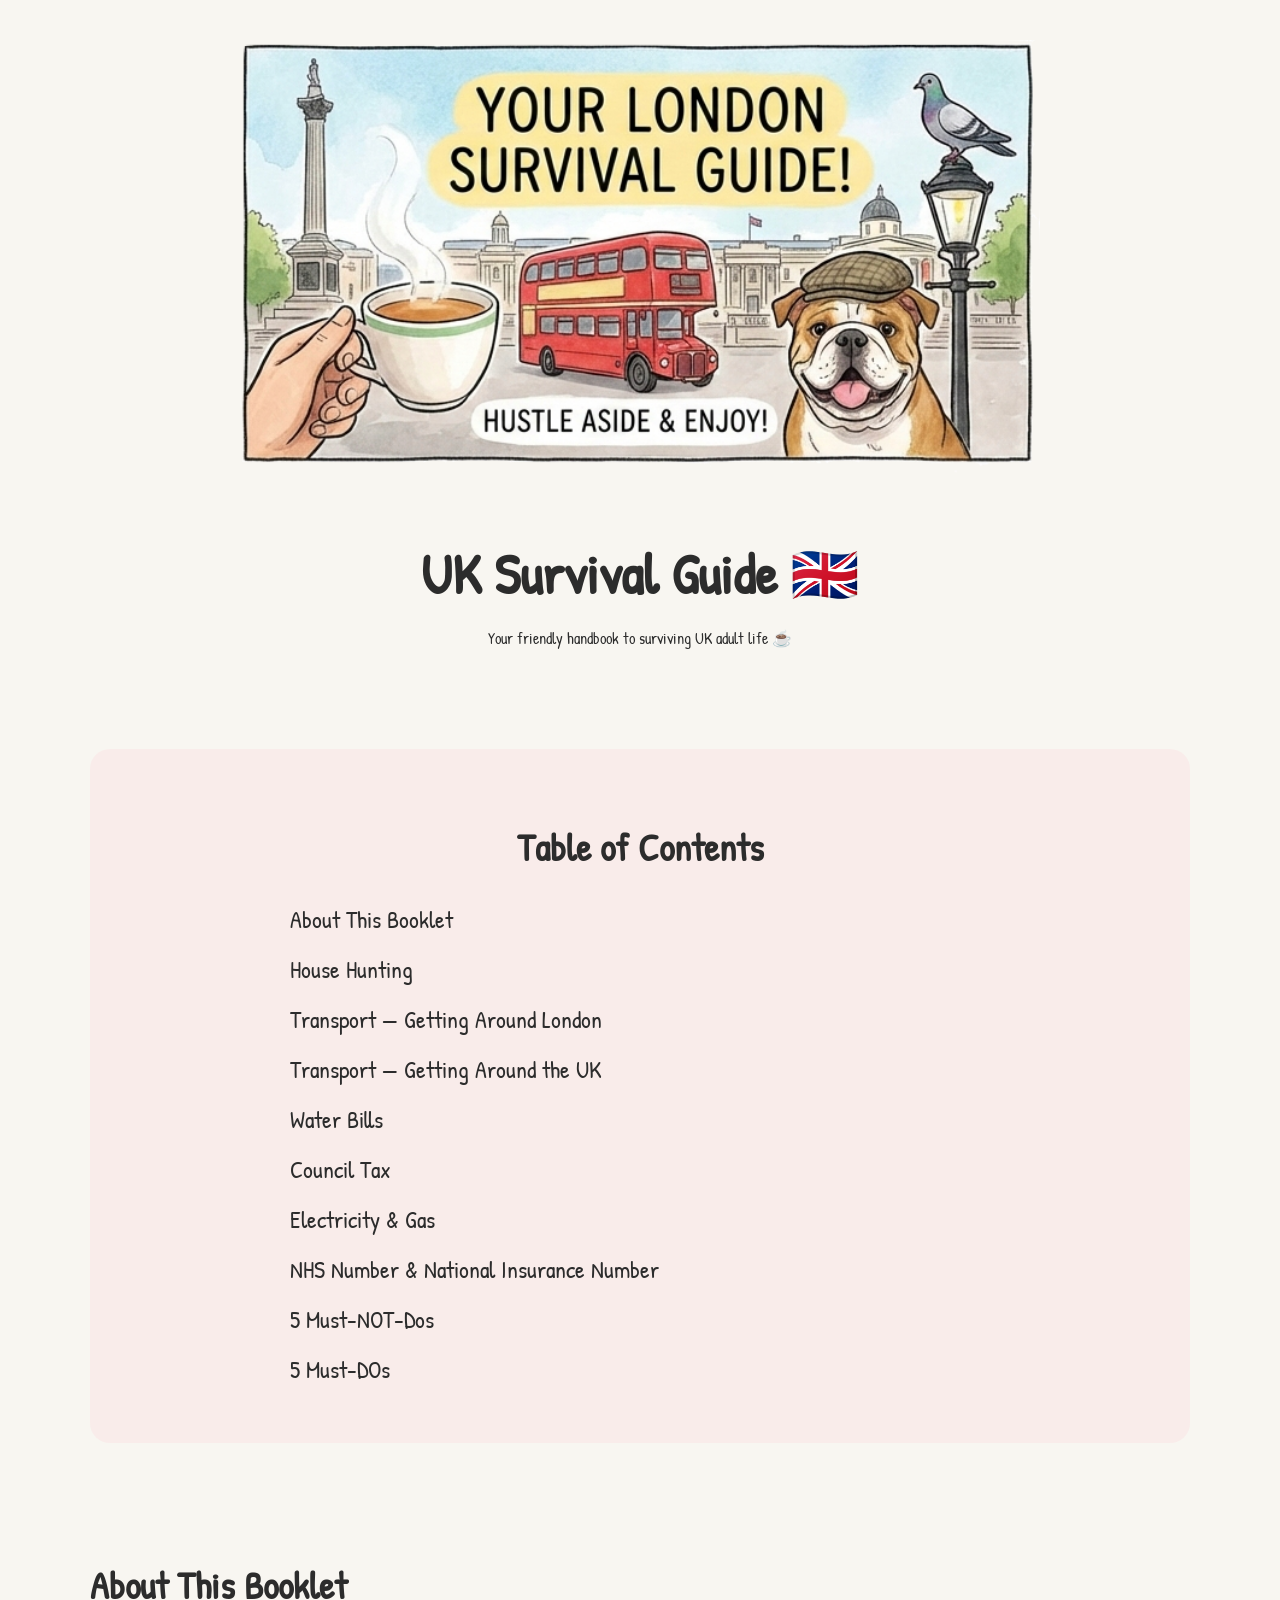
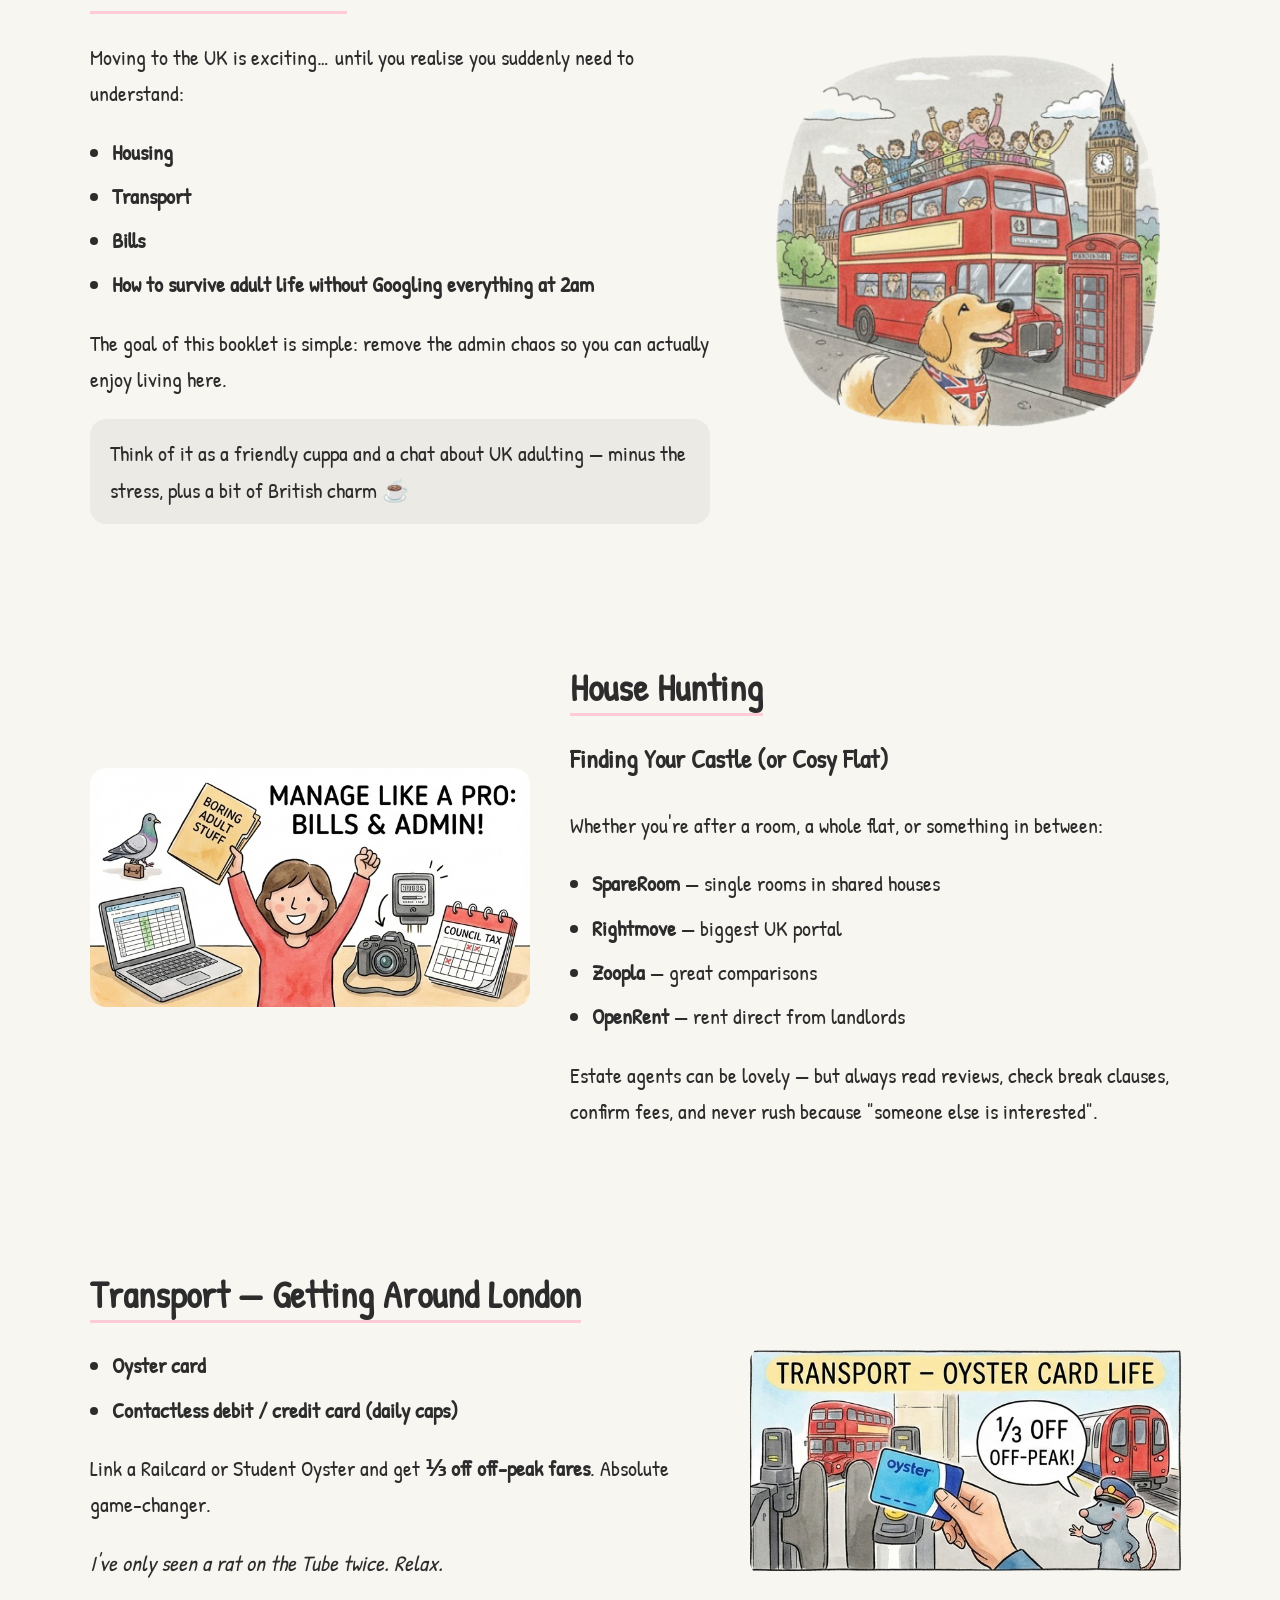
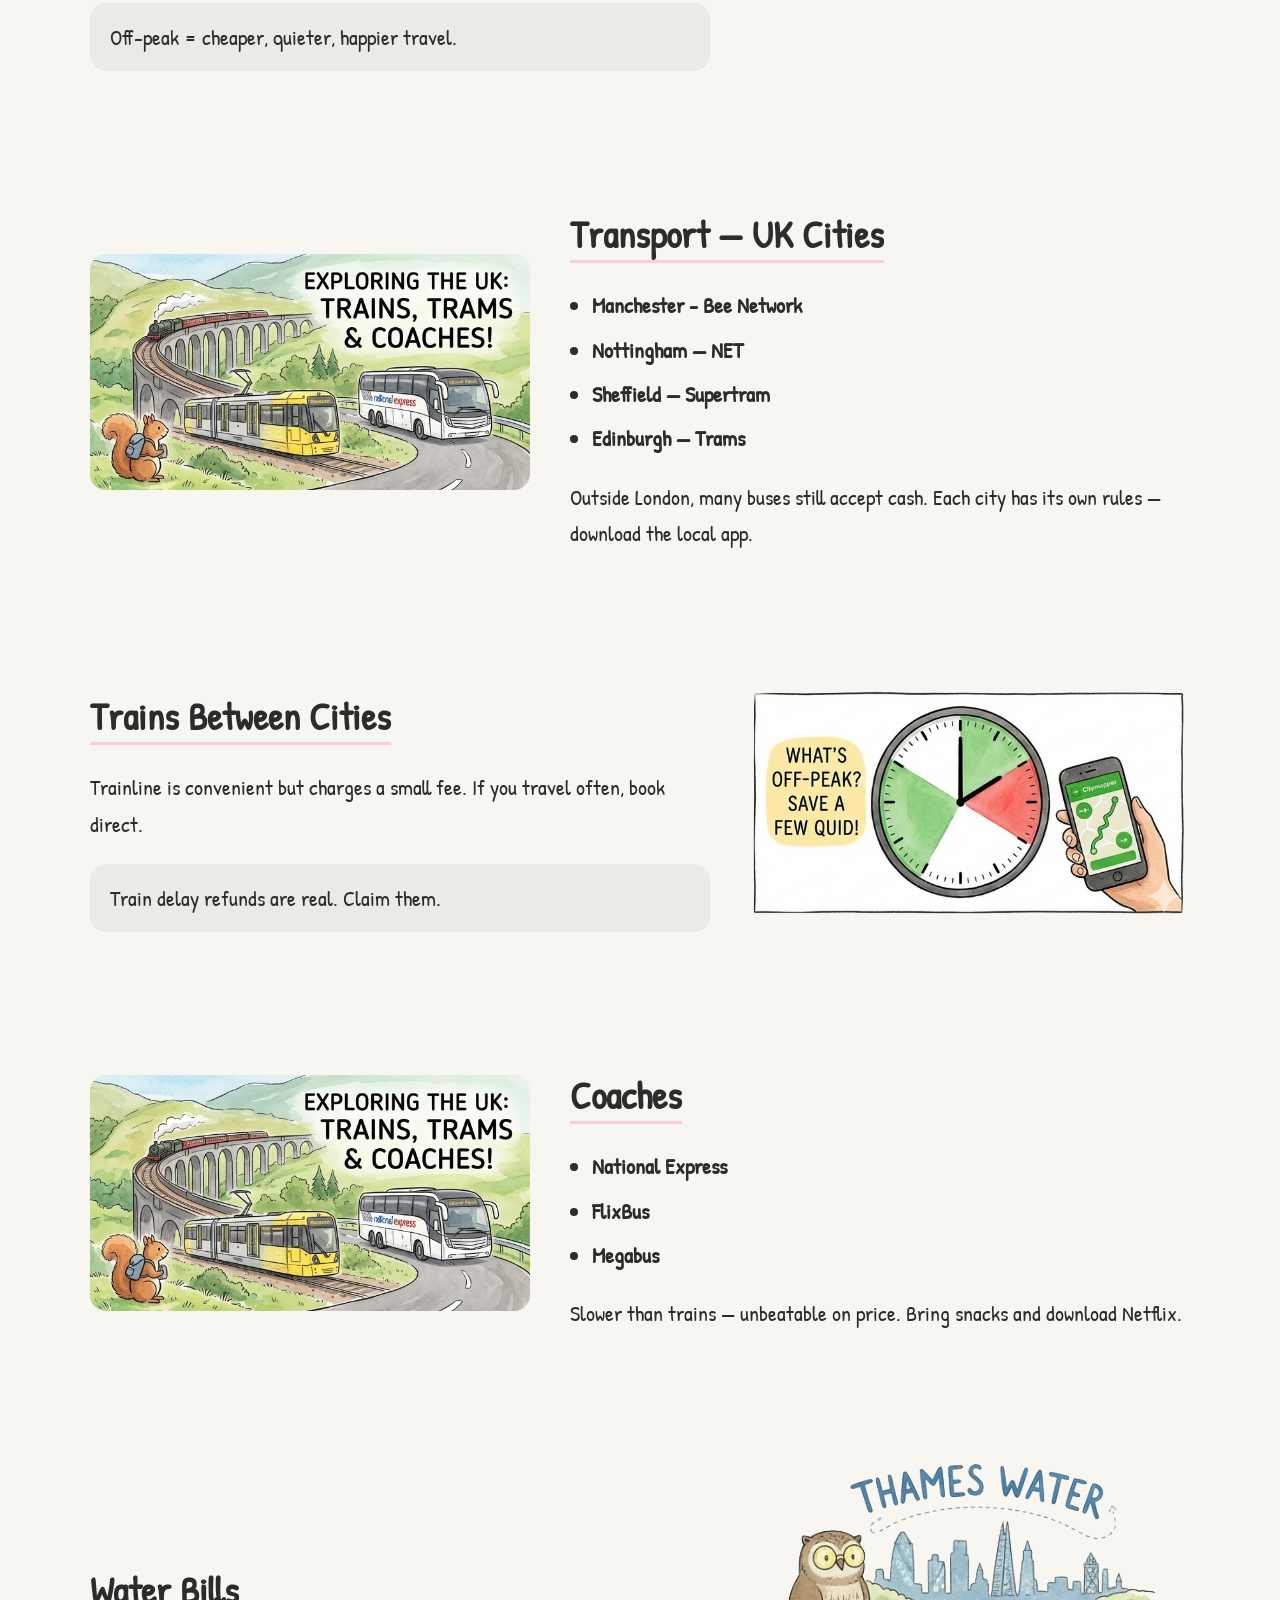
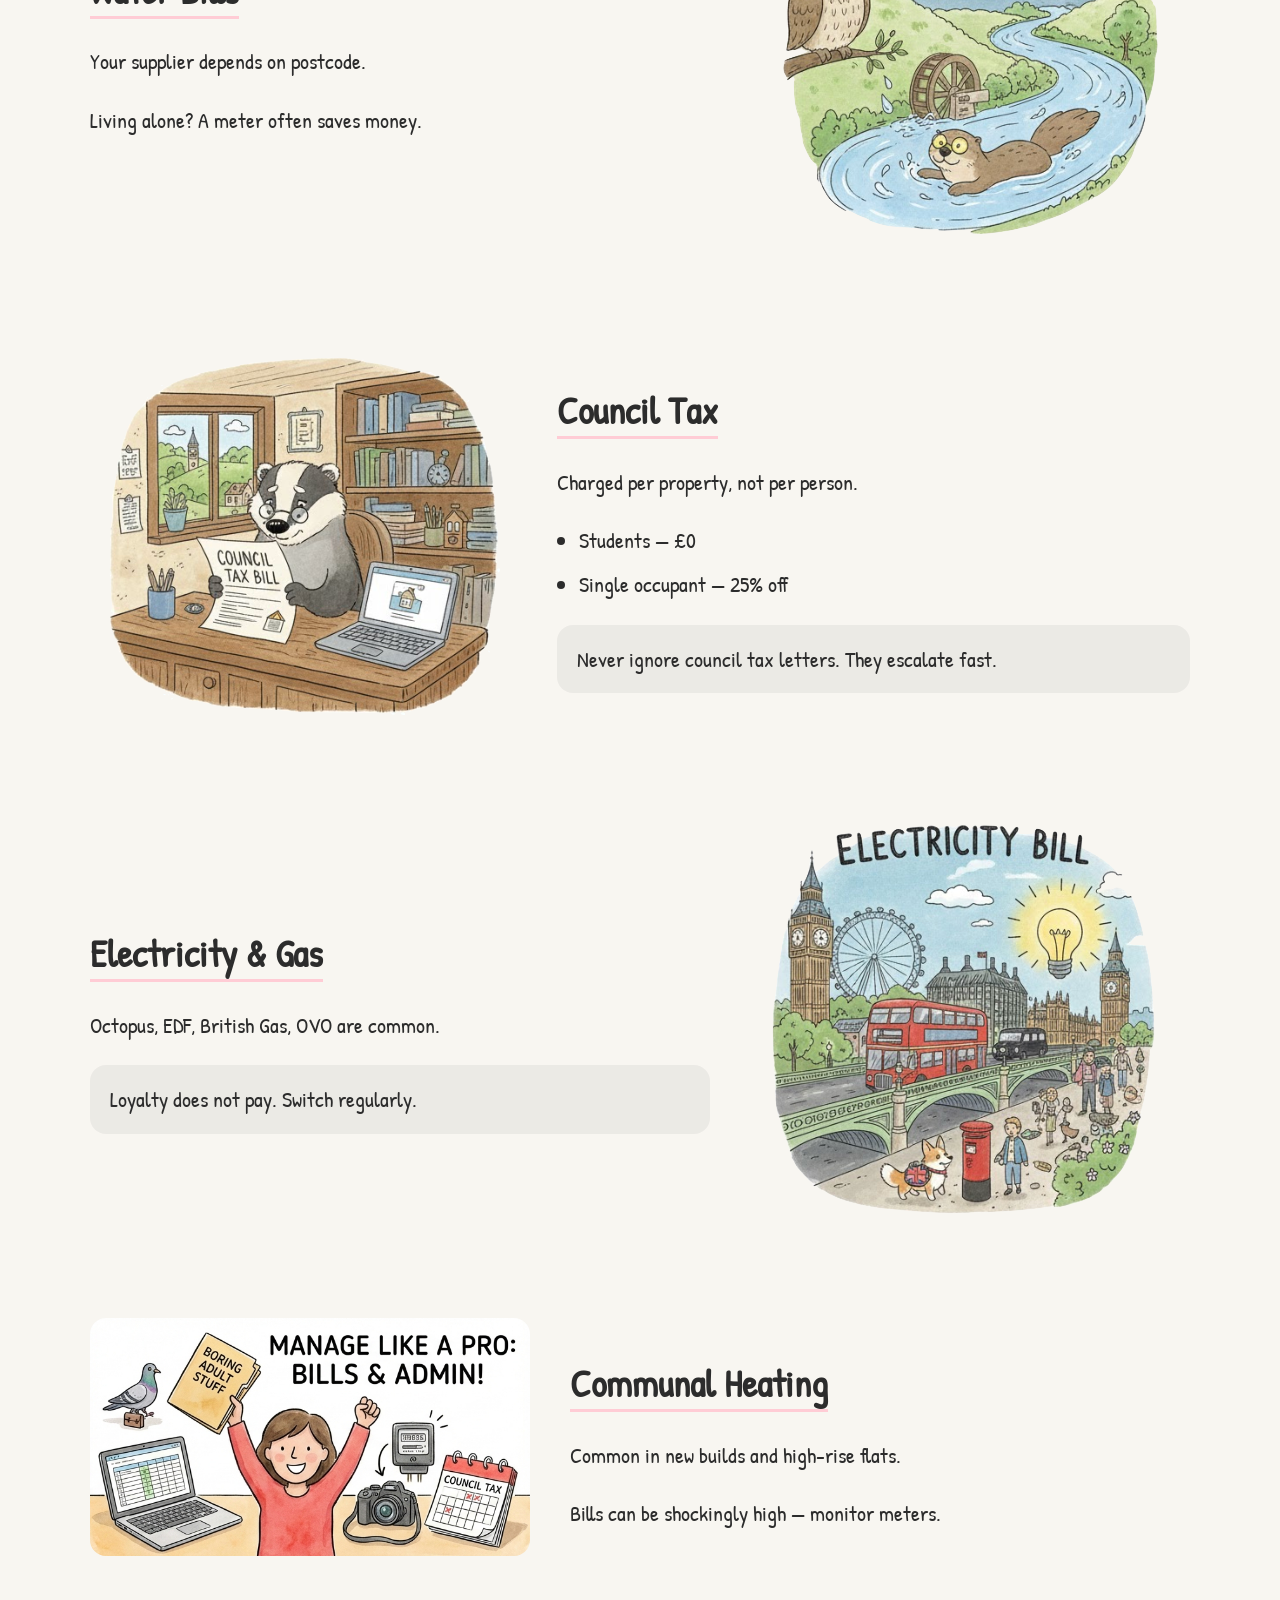
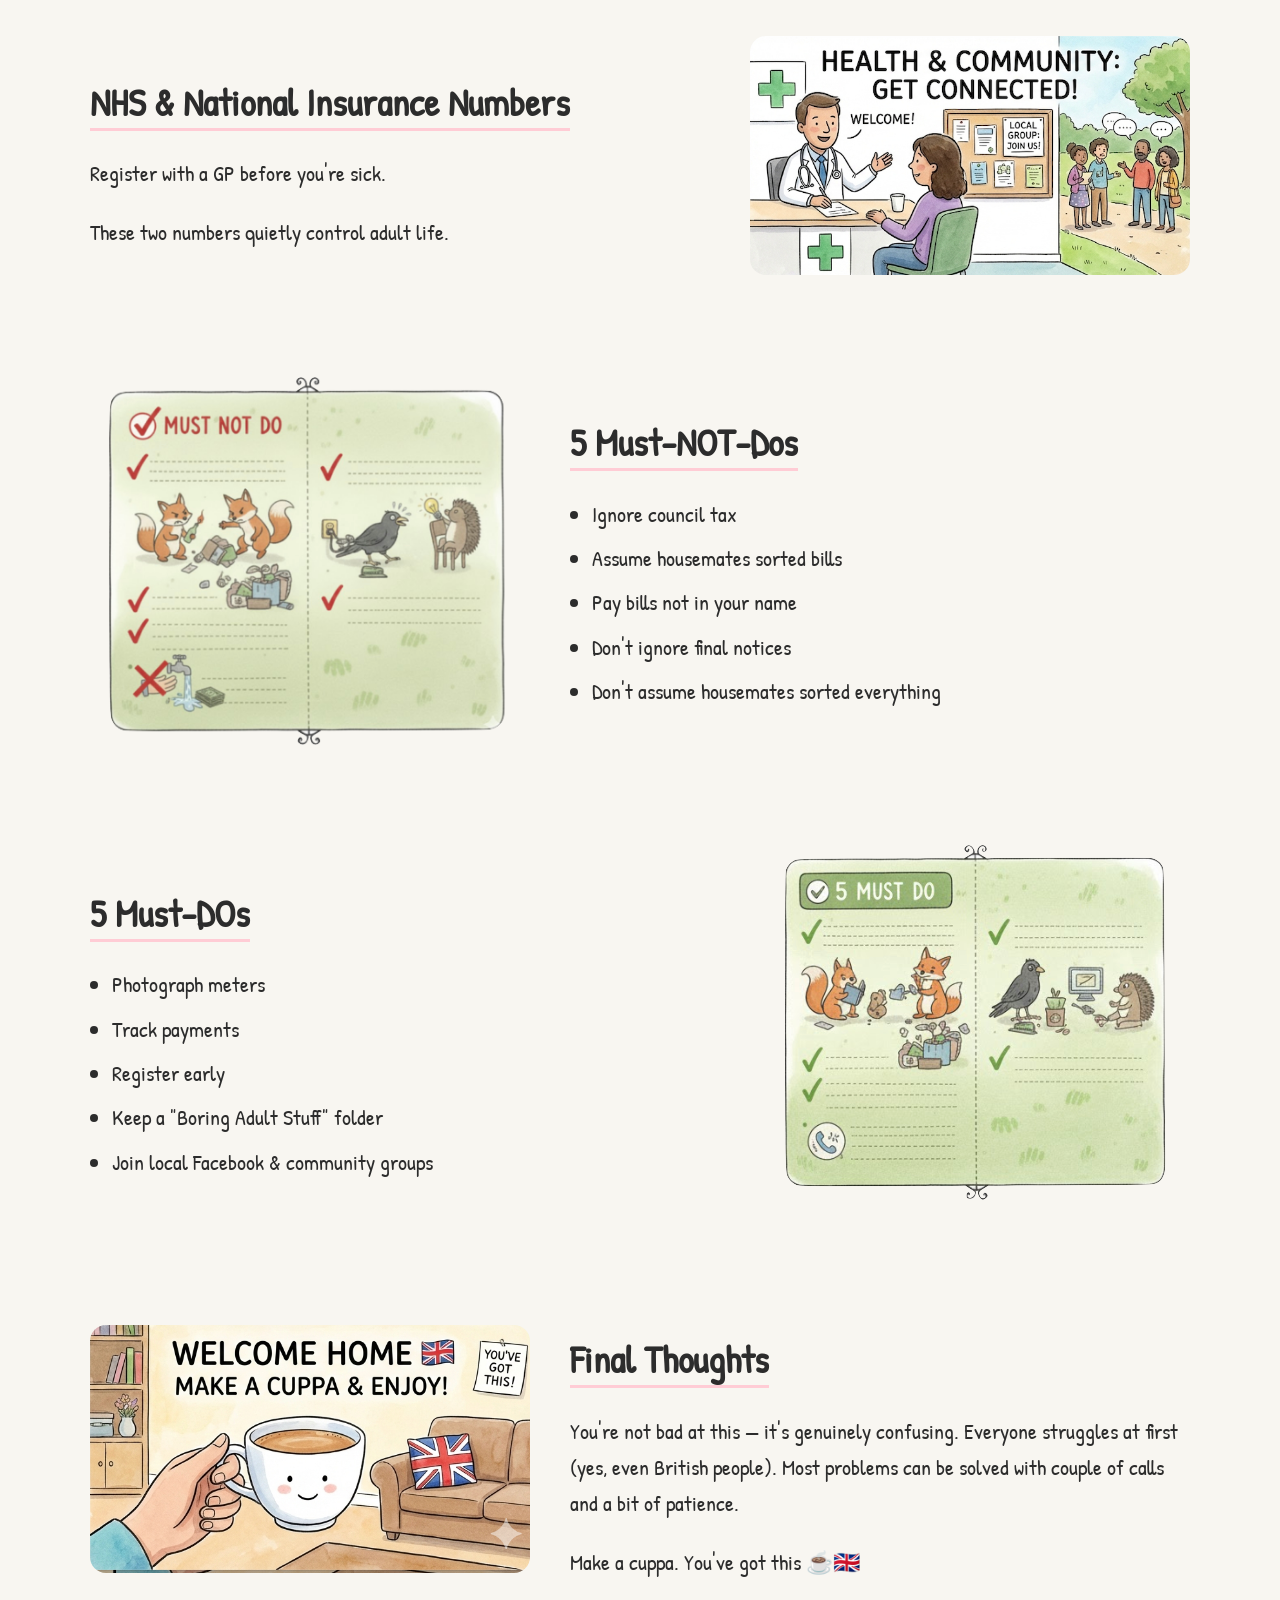
==== index.html @ 82cf4ee7 "Add files via upload" ====
<!DOCTYPE html>
<html lang="en">
<head>
  <meta charset="UTF-8">
  <meta name="viewport" content="width=device-width, initial-scale=1.0">
  <title>UK Survival Guide 🇬🇧</title>
  <link href="https://fonts.googleapis.com/css2?family=Patrick+Hand&display=swap" rel="stylesheet">
  <link rel="stylesheet" href="style.css">
</head>
<body>

<div class="container">

  <!-- ================= COVER ================= -->
  <div class="cover">
    <img src="assets/images/frontpage.png" alt="UK Survival Guide Cover">
    <h1>UK Survival Guide 🇬🇧</h1>
    <p>Your friendly handbook to surviving UK adult life ☕️</p>
  </div>

  <!-- ================= TABLE OF CONTENTS ================= -->
  <div class="toc-section">
    <h2>Table of Contents</h2>
    <ol class="toc-list">
      <li><a href="about.html">About This Booklet</a></li>
      <li><a href="housing.html">House Hunting</a></li>
      <li><a href="transport-london.html">Transport — Getting Around London</a></li>
      <li><a href="transport-uk.html">Transport — Getting Around the UK</a></li>
      <li><a href="water.html">Water Bills</a></li>
      <li><a href="council-tax.html">Council Tax</a></li>
      <li><a href="electricity-gas.html">Electricity & Gas</a></li>
      <li><a href="nhs-ni.html">NHS Number & National Insurance Number</a></li>

      <!-- 👇 IN-PAGE LINKS -->
      <li><a href="#must-not-dos">5 Must-NOT-Dos</a></li>
      <li><a href="#must-dos">5 Must-DOs</a></li>
    </ol>
  </div>


  <!-- ================= SECTION 1 ================= -->
  <div class="section">
    <div class="text">
      <h2><a href="about.html">About This Booklet</a></h2>

      <p>Moving to the UK is exciting… until you realise you suddenly need to understand:</p>
      <ul>
        <li><strong>Housing</strong></li>
        <li><strong>Transport</strong></li>
        <li><strong>Bills</strong></li>
        <li><strong>How to survive adult life without Googling everything at 2am</strong></li>
      </ul>

      <p>
        The goal of this booklet is simple: remove the admin chaos so you can actually enjoy living here.
      </p>

      <div class="callout">
        Think of it as a friendly cuppa and a chat about UK adulting —
        minus the stress, plus a bit of British charm ☕️
      </div>
    </div>
    <img src="assets/images/london.png" alt="London illustration">
  </div>

  <!-- ================= SECTION 2 ================= -->
  <div class="section">
    <div class="text">
      <h2><a href="housing.html">House Hunting</a></h2>
      <h3>Finding Your Castle (or Cosy Flat)</h3>

      <p>Whether you're after a room, a whole flat, or something in between:</p>

      <ul>
        <li><strong>SpareRoom</strong> — single rooms in shared houses</li>
        <li><strong>Rightmove</strong> — biggest UK portal</li>
        <li><strong>Zoopla</strong> — great comparisons</li>
        <li><strong>OpenRent</strong> — rent direct from landlords</li>
      </ul>

      <p>
        Estate agents can be lovely — but always read reviews, check break clauses,
        confirm fees, and never rush because "someone else is interested".
      </p>
    </div>
    <img src="assets/images/managebill.png" alt="Managing bills illustration">
  </div>

  <!-- ================= SECTION 3 ================= -->
  <div class="section">
    <div class="text">
      <h2><a href="transport-london.html">Transport — Getting Around London</a></h2>

      <ul>
        <li><strong>Oyster card</strong></li>
        <li><strong>Contactless debit / credit card (daily caps)</strong></li>
      </ul>

      <p>
        Link a Railcard or Student Oyster and get <strong>⅓ off off-peak fares</strong>.
        Absolute game-changer.
      </p>

      <p><em>I've only seen a rat on the Tube twice. Relax.</em></p>

      <div class="callout">
        Off-peak = cheaper, quieter, happier travel.
      </div>
    </div>
    <img src="assets/images/tube.png" alt="Tube illustration">
  </div>

  <!-- ================= SECTION 4 ================= -->
  <div class="section">
    <div class="text">
      <h2><a href="transport-uk.html">Transport — UK Cities</a></h2>

      <ul>
        <li><strong>Manchester - Bee Network</strong></li>
        <li><strong>Nottingham — NET</strong></li>
        <li><strong>Sheffield — Supertram</strong></li>
        <li><strong>Edinburgh — Trams</strong></li>
      </ul>

      <p>
        Outside London, many buses still accept cash.
        Each city has its own rules — download the local app.
      </p>
    </div>
    <img src="assets/images/transport.png" alt="Transport illustration">
  </div>

  <!-- ================= SECTION 5 ================= -->
  <div class="section">
    <div class="text">
      <h2><a href="trains.html">Trains Between Cities</a></h2>

      <p>
        Trainline is convenient but charges a small fee.
        If you travel often, book direct.
      </p>

      <div class="callout">
        Train delay refunds are real. Claim them.
      </div>
    </div>
    <img src="assets/images/offpeak.png" alt="Off-peak travel illustration">
  </div>

  <!-- ================= SECTION 6 ================= -->
  <div class="section">
    <div class="text">
      <h2><a href="coaches.html">Coaches</a></h2>

      <ul>
        <li><strong>National Express</strong></li>
        <li><strong>FlixBus</strong></li>
        <li><strong>Megabus</strong></li>
      </ul>

      <p>
        Slower than trains — unbeatable on price.
        Bring snacks and download Netflix.
      </p>
    </div>
    <img src="assets/images/transport.png" alt="Coach transport illustration">
  </div>

  <!-- ================= SECTION 7 ================= -->
  <div class="section">
    <div class="text">
      <h2><a href="water.html">Water Bills</a></h2>

      <p>Your supplier depends on postcode.</p>

      <p>
        Living alone? A meter often saves money.
      </p>
    </div>
    <img src="assets/images/thameswater.png" alt="Thames Water illustration">
  </div>

  <!-- ================= SECTION 8 ================= -->
  <div class="section">
    <div class="text">
      <h2><a href="council-tax.html">Council Tax</a></h2>

      <p>
        Charged per property, not per person.
      </p>

      <ul>
        <li>Students — £0</li>
        <li>Single occupant — 25% off</li>
      </ul>

      <div class="callout">
        Never ignore council tax letters. They escalate fast.
      </div>
    </div>
    <img src="assets/images/council.png" alt="Council tax illustration">
  </div>

  <!-- ================= SECTION 9 ================= -->
  <div class="section">
    <div class="text">
      <h2><a href="energy.html">Electricity & Gas</a></h2>

      <p>
        Octopus, EDF, British Gas, OVO are common.
      </p>

      <div class="callout">
        Loyalty does not pay. Switch regularly.
      </div>
    </div>
    <img src="assets/images/electricity.png" alt="Electricity illustration">
  </div>

  <!-- ================= SECTION 10 ================= -->
  <div class="section">
    <div class="text">
      <h2><a href="heating.html">Communal Heating</a></h2>

      <p>
        Common in new builds and high-rise flats.
      </p>

      <p>
        Bills can be shockingly high — monitor meters.
      </p>
    </div>
    <img src="assets/images/managebill.png" alt="Managing heating bills illustration">
  </div>

  <!-- ================= SECTION 11 ================= -->
  <div class="section">
    <div class="text">
      <h2><a href="nhs-ni.html">NHS & National Insurance Numbers</a></h2>

      <p>
        Register with a GP before you're sick.
      </p>

      <p>
        These two numbers quietly control adult life.
      </p>
    </div>
    <img src="assets/images/healthcare.png" alt="Healthcare illustration">
  </div>

  <!-- ================= SECTION 12 ================= -->
  <div class="section" id="must-not-dos">
    <div class="text">
      <h2><a href="#must-not-dos">5 Must-NOT-Dos</a></h2>
      <ul>
        <li>Ignore council tax</li>
        <li>Assume housemates sorted bills</li>
        <li>Pay bills not in your name</li>
        <li>Don't ignore final notices</li>
        <li>Don't assume housemates sorted everything</li>
      </ul>
    </div>
    <img src="assets/images/5mustnotdo.png" alt="Must not dos illustration">
  </div>


  <!-- ================= SECTION 13 ================= -->

  <div class="section" id="must-dos">
    <div class="text">
      <h2><a href="#must-dos">5 Must-DOs</a></h2>
      <ul>
        <li>Photograph meters</li>
        <li>Track payments</li>
        <li>Register early</li>
        <li>Keep a "Boring Adult Stuff" folder</li>
        <li>Join local Facebook & community groups</li>
      </ul>
    </div>
    <img src="assets/images/5mustdo.png" alt="Must dos illustration">
  </div>


  <!-- ================= SECTION 14 ================= -->
  <div class="section">
    <div class="text">
      <h2><a href="final-thoughts.html">Final Thoughts</a></h2>

      <p>
        You're not bad at this — it's genuinely confusing. Everyone struggles at first (yes, even British people). Most problems can be solved with couple of calls and a bit of patience.
      </p>

      <p>
        Make a cuppa. You've got this ☕️🇬🇧
      </p>
    </div>
    <img src="assets/images/welcome.png" alt="Welcome illustration">
  </div>

</div>

</body>
</html>
---- style.css ----
html, body {
  margin: 0;
  padding: 0;
  font-family: 'Patrick Hand', cursive;
  background: #f8f6f1;
  color: #2c2c2c;
}

.container {
  max-width: 1100px;
  margin: auto;
  padding: 40px 24px 80px;
}

.section {
  display: flex;
  gap: 40px;
  margin-bottom: 80px;
  align-items: center;
}

.section:nth-child(even) {
  flex-direction: row-reverse;
}

.section img {
  width: 40%;
  border-radius: 16px;
}

.text {
  width: 60%;
  font-size: 22px;
  line-height: 1.65;
}

h1 {
  font-size: 56px;
  margin-bottom: 10px;
}

h2 {
  font-size: 38px;
  margin-bottom: 12px;
}

h2 a {
  color: #2c2c2c;
  text-decoration: none;
  border-bottom: 3px solid #ffccd5;
  transition: all 0.3s ease;
}

h2 a:hover {
  color: #FF69B4;
  border-bottom-color: #FF69B4;
}

h3 {
  font-size: 26px;
  margin-top: 20px;
}

ul {
  padding-left: 22px;
}

li {
  margin-bottom: 8px;
}

.callout {
  background: rgba(0,0,0,0.05);
  padding: 16px 20px;
  border-radius: 16px;
  margin: 20px 0;
}

.cover {
  text-align: center;
  margin-bottom: 100px;
}

.cover img {
  width: 800px;
  max-width: 100%;
  margin-bottom: 20px;
  height: auto;
}

/* Table of Contents */
.toc-section {
  background: rgba(255, 182, 193, 0.15);
  padding: 40px;
  border-radius: 20px;
  margin-bottom: 80px;
}

.toc-section h2 {
  text-align: center;
  margin-bottom: 30px;
}

.toc-list {
  list-style: none;
  padding: 0;
  max-width: 700px;
  margin: 0 auto;
}

.toc-list li {
  margin-bottom: 16px;
  font-size: 24px;
}

.toc-list a {
  color: #2c2c2c;
  text-decoration: none;
  border-bottom: 2px solid transparent;
  transition: all 0.3s ease;
  display: inline-block;
}

.toc-list a:hover {
  color: #FF69B4;
  border-bottom-color: #FF69B4;
  transform: translateX(8px);
}

/* Detail Pages */
.detail-page {
  max-width: 900px;
  margin: auto;
  padding: 40px 24px 80px;
}

.detail-page h1 {
  font-size: 48px;
  margin-bottom: 30px;
  text-align: center;
}

.detail-page .content {
  font-size: 22px;
  line-height: 1.75;
}

.back-link {
  display: inline-block;
  margin-bottom: 30px;
  color: #2c2c2c;
  text-decoration: none;
  font-size: 20px;
  border-bottom: 2px solid #ffccd5;
  transition: all 0.3s ease;
}

.back-link:hover {
  color: #FF69B4;
  border-bottom-color: #FF69B4
  transform: translateX(-5px);
}

.back-link::before {
  content: "← ";
}

.highlight-box {
  background: #fffacd;
  border-left: 5px solid #ffd700;
  padding: 20px;
  margin: 30px 0;
  border-radius: 8px;
}

.warning-box {
  background: #e0ffff;
  border-left: 5px solid #ff6b6b;
  padding: 20px;
  margin: 30px 0;
  border-radius: 8px;
}

.tip-box {
  background: #e6f7ff;
  border-left: 5px solid #4169e1;
  padding: 20px;
  margin: 30px 0;
  border-radius: 8px;
}

/* Mobile */
@media (max-width: 900px) {
  .section {
    flex-direction: column !important;
  }
  .section img,
  .text {
    width: 100%;
  }

  .cover img {
    width: 100%;
  }

  h1 {
    font-size: 40px;
  }

  h2 {
    font-size: 32px;
  }

  .toc-section {
    padding: 24px;
  }

  .toc-list li {
    font-size: 20px;
  }
}
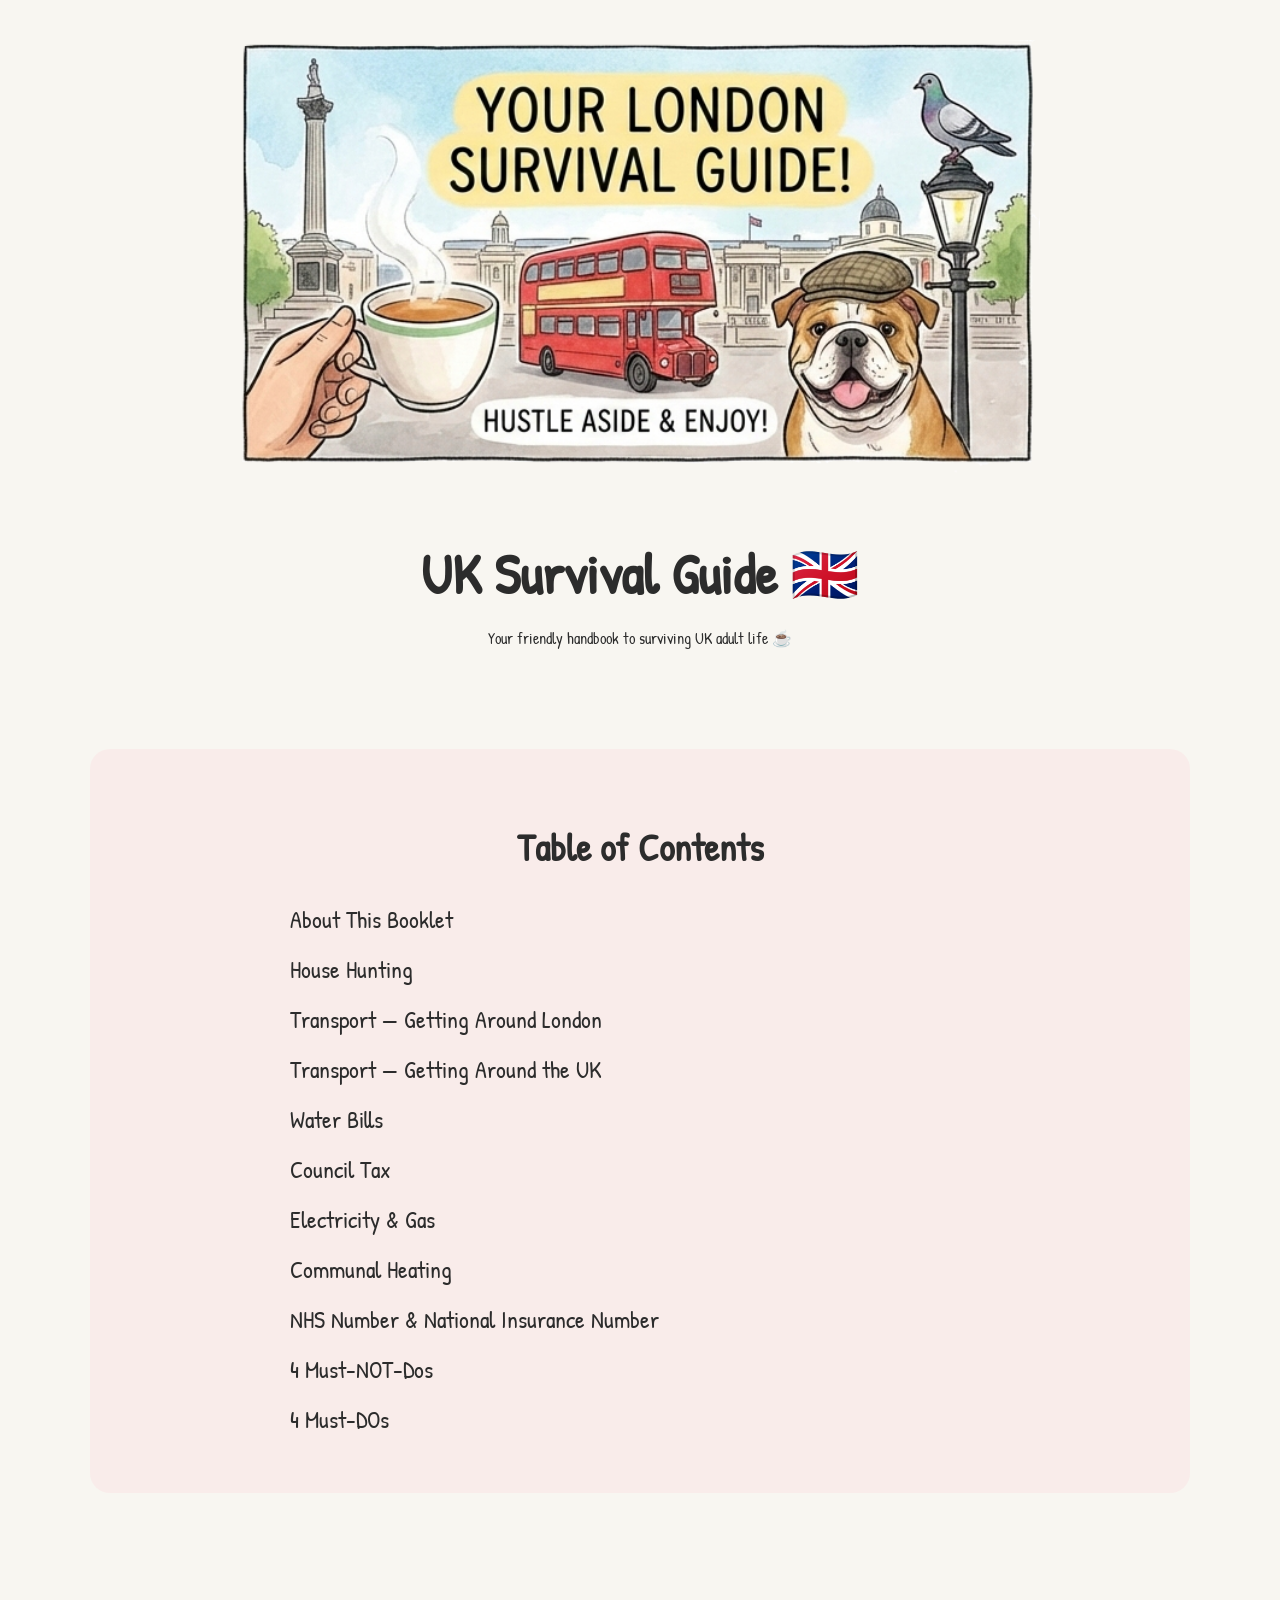
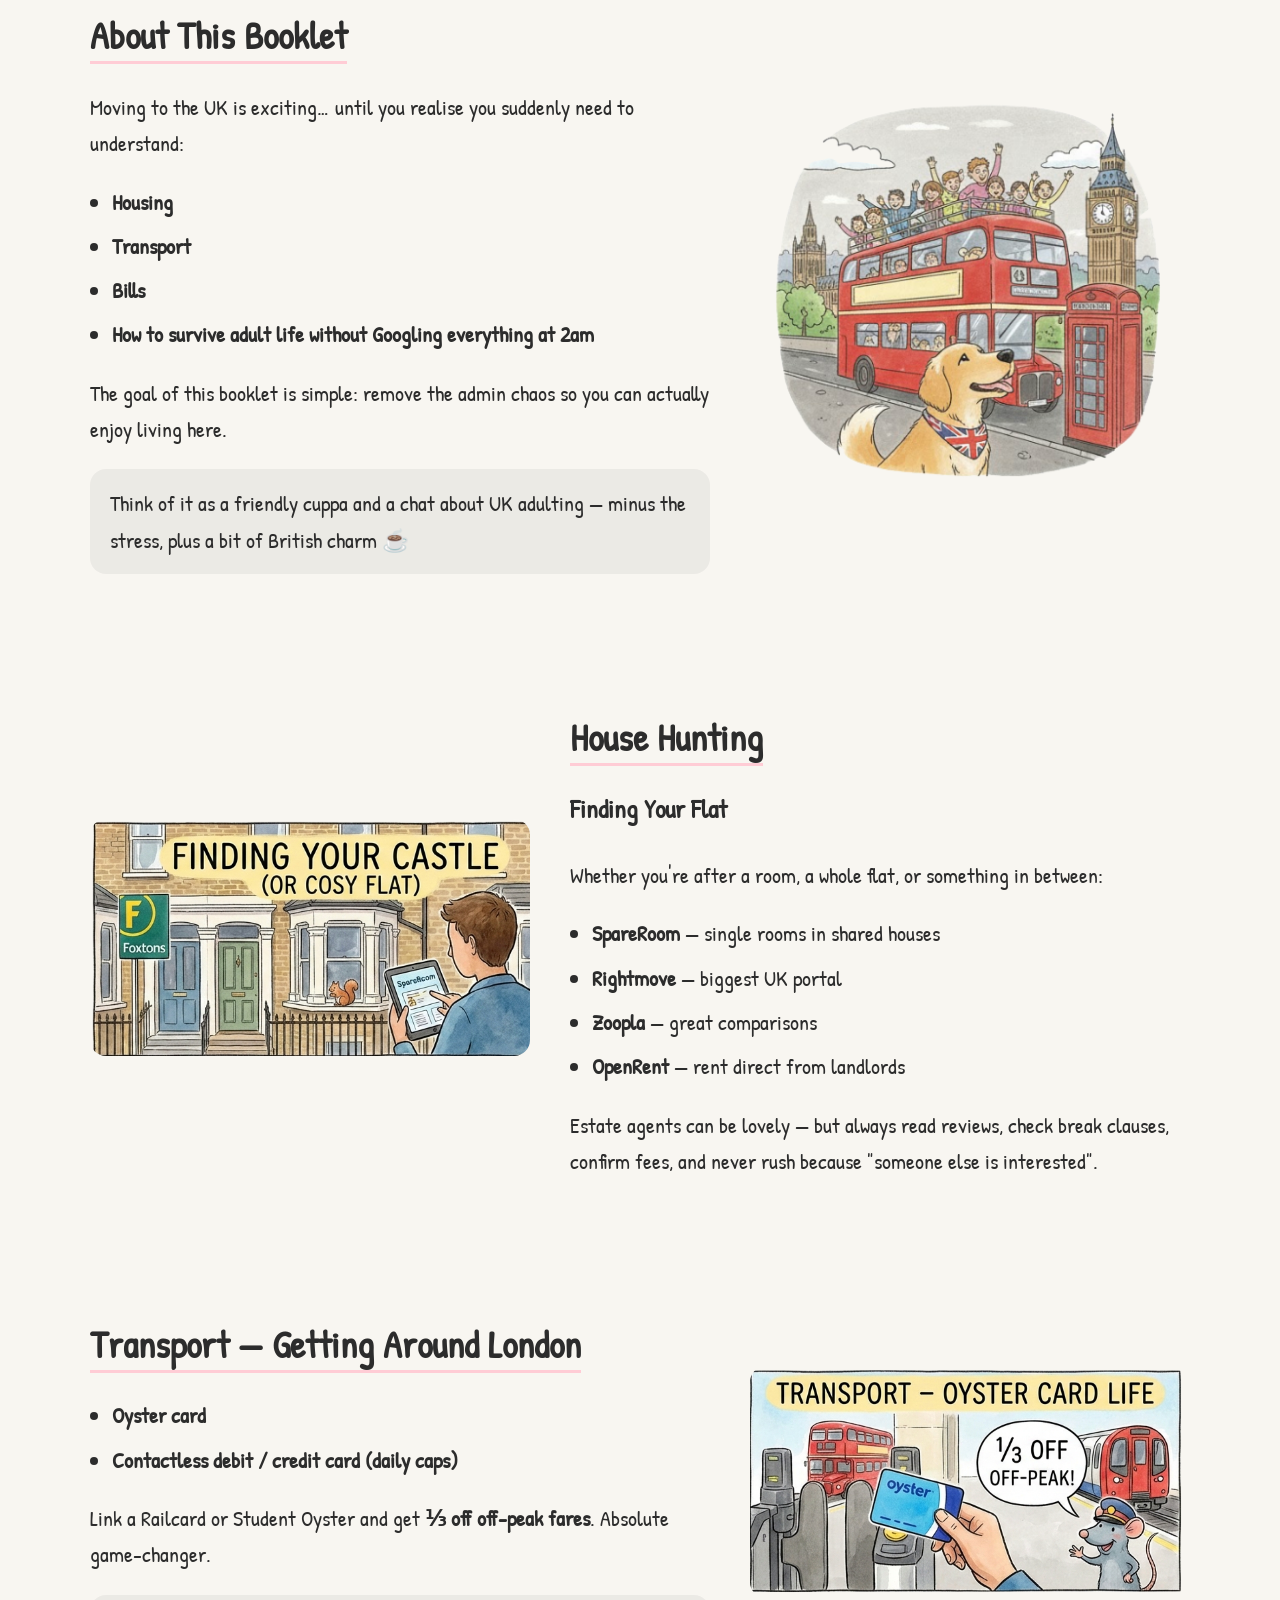
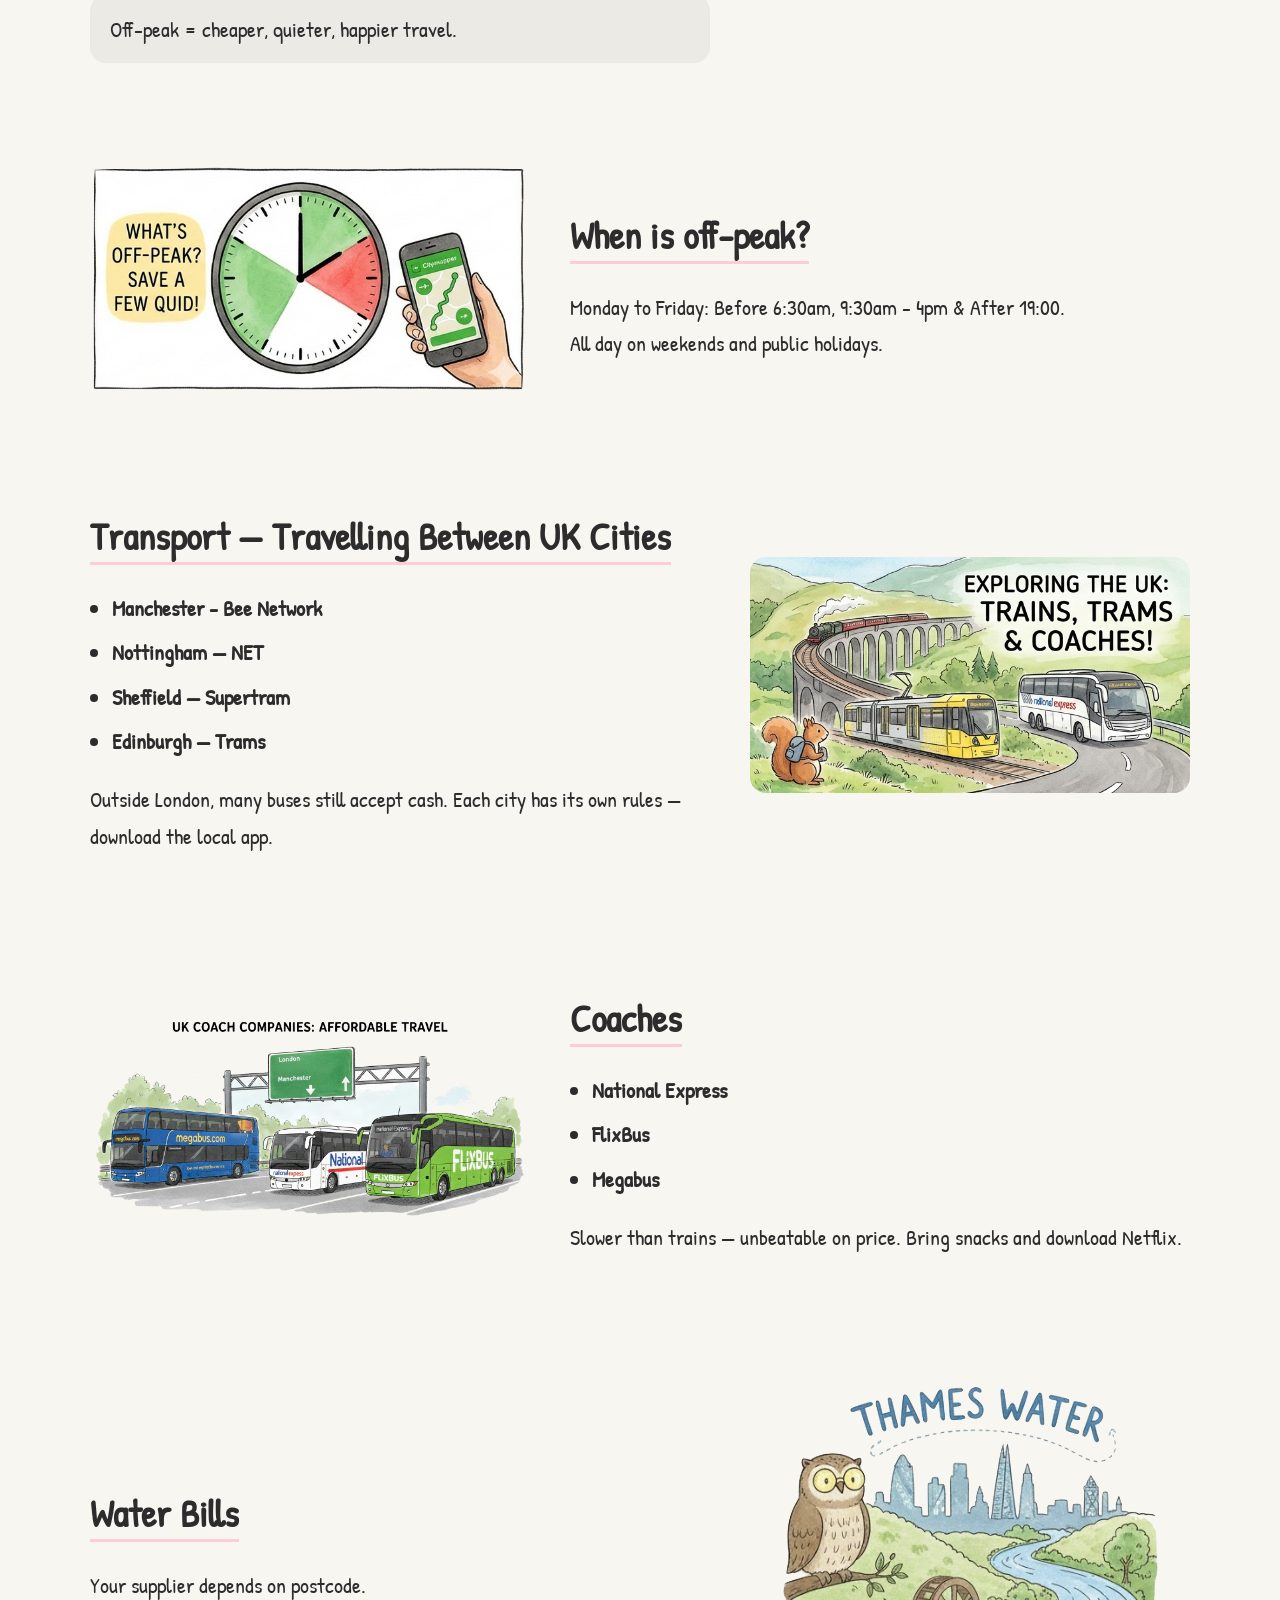
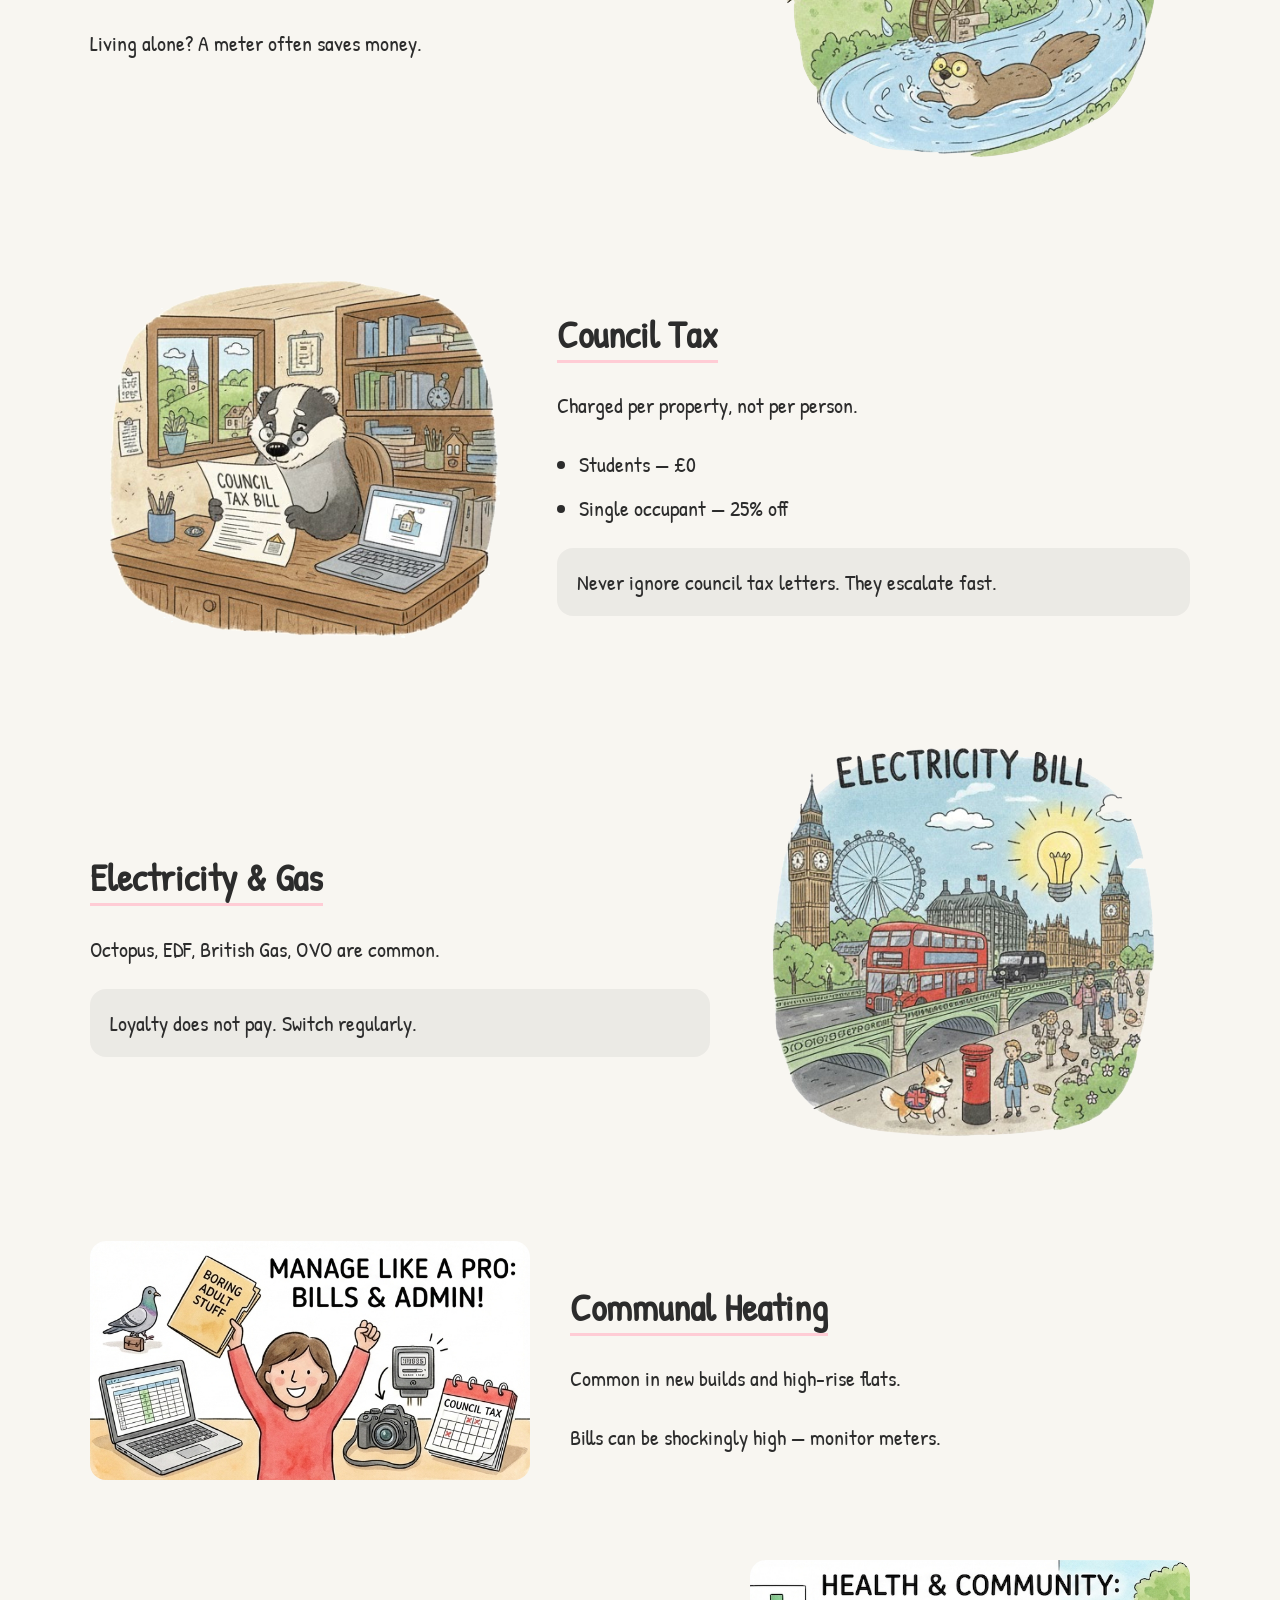
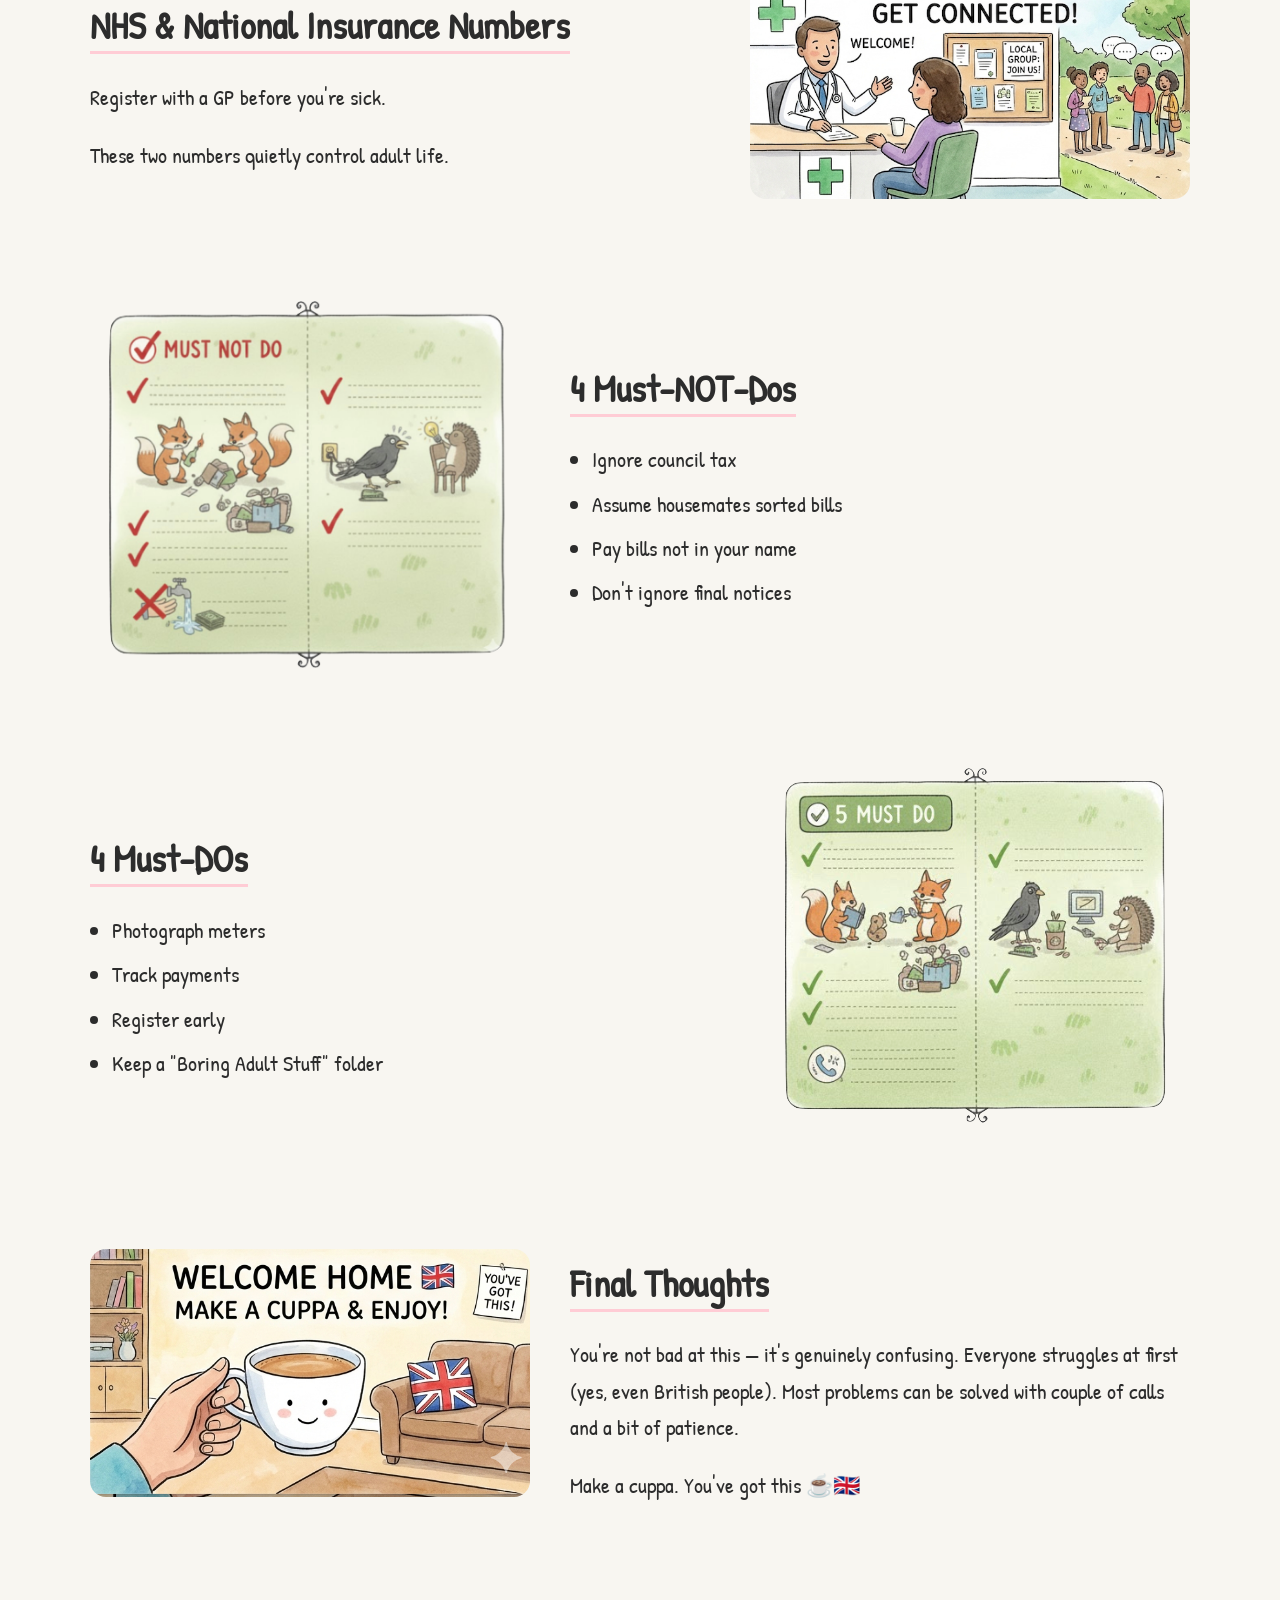
==== commit 4243a6c2: "Add files via upload" ====
--- a/index.html
+++ b/index.html
@@ -12,14 +12,14 @@
 <div class="container">
 
   <!-- ================= COVER ================= -->
-  <div class="cover">
+  <div class="cover" id="cover">
     <img src="assets/images/frontpage.png" alt="UK Survival Guide Cover">
     <h1>UK Survival Guide 🇬🇧</h1>
     <p>Your friendly handbook to surviving UK adult life ☕️</p>
   </div>
 
   <!-- ================= TABLE OF CONTENTS ================= -->
-  <div class="toc-section">
+  <div class="toc-section" id="toc">
     <h2>Table of Contents</h2>
     <ol class="toc-list">
       <li><a href="about.html">About This Booklet</a></li>
@@ -29,17 +29,17 @@
       <li><a href="water.html">Water Bills</a></li>
       <li><a href="council-tax.html">Council Tax</a></li>
       <li><a href="electricity-gas.html">Electricity & Gas</a></li>
+      <li><a href="communal-heating.html">Communal Heating</a></li>
       <li><a href="nhs-ni.html">NHS Number & National Insurance Number</a></li>
 
       <!-- 👇 IN-PAGE LINKS -->
-      <li><a href="#must-not-dos">5 Must-NOT-Dos</a></li>
-      <li><a href="#must-dos">5 Must-DOs</a></li>
+      <li><a href="#must-not-dos">4 Must-NOT-Dos</a></li>
+      <li><a href="#must-dos">4 Must-DOs</a></li>
     </ol>
   </div>
 
-
   <!-- ================= SECTION 1 ================= -->
-  <div class="section">
+  <div class="section" id="about">
     <div class="text">
       <h2><a href="about.html">About This Booklet</a></h2>
 
@@ -64,10 +64,10 @@
   </div>
 
   <!-- ================= SECTION 2 ================= -->
-  <div class="section">
+  <div class="section" id="house-hunting">
     <div class="text">
       <h2><a href="housing.html">House Hunting</a></h2>
-      <h3>Finding Your Castle (or Cosy Flat)</h3>
+      <h3>Finding Your Flat</h3>
 
       <p>Whether you're after a room, a whole flat, or something in between:</p>
 
@@ -83,11 +83,11 @@
         confirm fees, and never rush because "someone else is interested".
       </p>
     </div>
-    <img src="assets/images/managebill.png" alt="Managing bills illustration">
+    <img src="assets/images/housing.png" alt="Managing bills illustration">
   </div>
 
   <!-- ================= SECTION 3 ================= -->
-  <div class="section">
+  <div class="section" id="transport-london">
     <div class="text">
       <h2><a href="transport-london.html">Transport — Getting Around London</a></h2>
 
@@ -101,8 +101,6 @@
         Absolute game-changer.
       </p>
 
-      <p><em>I've only seen a rat on the Tube twice. Relax.</em></p>
-
       <div class="callout">
         Off-peak = cheaper, quieter, happier travel.
       </div>
@@ -111,9 +109,22 @@
   </div>
 
   <!-- ================= SECTION 4 ================= -->
-  <div class="section">
-    <div class="text">
-      <h2><a href="transport-uk.html">Transport — UK Cities</a></h2>
+  <div class="section" id="off-peak">
+    <div class="text">
+      <h2><a>When is off-peak?</a></h2>
+
+      <p>
+        Monday to Friday: Before 6:30am, 9:30am - 4pm & After 19:00.<br>
+        All day on weekends and public holidays.
+      </p>
+    </div>
+    <img src="assets/images/offpeak.png" alt="Off-peak travel illustration">
+  </div>
+
+  <!-- ================= SECTION 5 ================= -->
+  <div class="section" id="transport-uk">
+    <div class="text">
+      <h2><a href="transport-uk.html">Transport — Travelling Between UK Cities</a></h2>
 
       <ul>
         <li><strong>Manchester - Bee Network</strong></li>
@@ -130,25 +141,8 @@
     <img src="assets/images/transport.png" alt="Transport illustration">
   </div>
 
-  <!-- ================= SECTION 5 ================= -->
-  <div class="section">
-    <div class="text">
-      <h2><a href="trains.html">Trains Between Cities</a></h2>
-
-      <p>
-        Trainline is convenient but charges a small fee.
-        If you travel often, book direct.
-      </p>
-
-      <div class="callout">
-        Train delay refunds are real. Claim them.
-      </div>
-    </div>
-    <img src="assets/images/offpeak.png" alt="Off-peak travel illustration">
-  </div>
-
   <!-- ================= SECTION 6 ================= -->
-  <div class="section">
+  <div class="section" id="coaches">
     <div class="text">
       <h2><a href="coaches.html">Coaches</a></h2>
 
@@ -163,11 +157,11 @@
         Bring snacks and download Netflix.
       </p>
     </div>
-    <img src="assets/images/transport.png" alt="Coach transport illustration">
+    <img src="assets/images/coaches.png" alt="Coach transport illustration">
   </div>
 
   <!-- ================= SECTION 7 ================= -->
-  <div class="section">
+  <div class="section" id="water-bills">
     <div class="text">
       <h2><a href="water.html">Water Bills</a></h2>
 
@@ -181,7 +175,7 @@
   </div>
 
   <!-- ================= SECTION 8 ================= -->
-  <div class="section">
+  <div class="section" id="council-tax">
     <div class="text">
       <h2><a href="council-tax.html">Council Tax</a></h2>
 
@@ -202,9 +196,9 @@
   </div>
 
   <!-- ================= SECTION 9 ================= -->
-  <div class="section">
-    <div class="text">
-      <h2><a href="energy.html">Electricity & Gas</a></h2>
+  <div class="section" id="electricity-gas">
+    <div class="text">
+      <h2><a href="electricity-gas.html">Electricity & Gas</a></h2>
 
       <p>
         Octopus, EDF, British Gas, OVO are common.
@@ -218,9 +212,9 @@
   </div>
 
   <!-- ================= SECTION 10 ================= -->
-  <div class="section">
-    <div class="text">
-      <h2><a href="heating.html">Communal Heating</a></h2>
+  <div class="section" id="communal-heating">
+    <div class="text">
+      <h2><a href="communal-heating.html">Communal Heating</a></h2>
 
       <p>
         Common in new builds and high-rise flats.
@@ -234,7 +228,7 @@
   </div>
 
   <!-- ================= SECTION 11 ================= -->
-  <div class="section">
+  <div class="section" id="nhs-ni">
     <div class="text">
       <h2><a href="nhs-ni.html">NHS & National Insurance Numbers</a></h2>
 
@@ -252,40 +246,35 @@
   <!-- ================= SECTION 12 ================= -->
   <div class="section" id="must-not-dos">
     <div class="text">
-      <h2><a href="#must-not-dos">5 Must-NOT-Dos</a></h2>
+      <h2><a href="#must-not-dos">4 Must-NOT-Dos</a></h2>
       <ul>
         <li>Ignore council tax</li>
         <li>Assume housemates sorted bills</li>
         <li>Pay bills not in your name</li>
         <li>Don't ignore final notices</li>
-        <li>Don't assume housemates sorted everything</li>
       </ul>
     </div>
     <img src="assets/images/5mustnotdo.png" alt="Must not dos illustration">
   </div>
 
-
   <!-- ================= SECTION 13 ================= -->
-
   <div class="section" id="must-dos">
     <div class="text">
-      <h2><a href="#must-dos">5 Must-DOs</a></h2>
+      <h2><a href="#must-dos">4 Must-DOs</a></h2>
       <ul>
         <li>Photograph meters</li>
         <li>Track payments</li>
         <li>Register early</li>
         <li>Keep a "Boring Adult Stuff" folder</li>
-        <li>Join local Facebook & community groups</li>
       </ul>
     </div>
     <img src="assets/images/5mustdo.png" alt="Must dos illustration">
   </div>
 
-
   <!-- ================= SECTION 14 ================= -->
-  <div class="section">
-    <div class="text">
-      <h2><a href="final-thoughts.html">Final Thoughts</a></h2>
+  <div class="section" id="final-thoughts">
+    <div class="text">
+      <h2><a href="final-thoughts">Final Thoughts</a></h2>
 
       <p>
         You're not bad at this — it's genuinely confusing. Everyone struggles at first (yes, even British people). Most problems can be solved with couple of calls and a bit of patience.
@@ -301,4 +290,4 @@
 </div>
 
 </body>
-</html>+</html>
